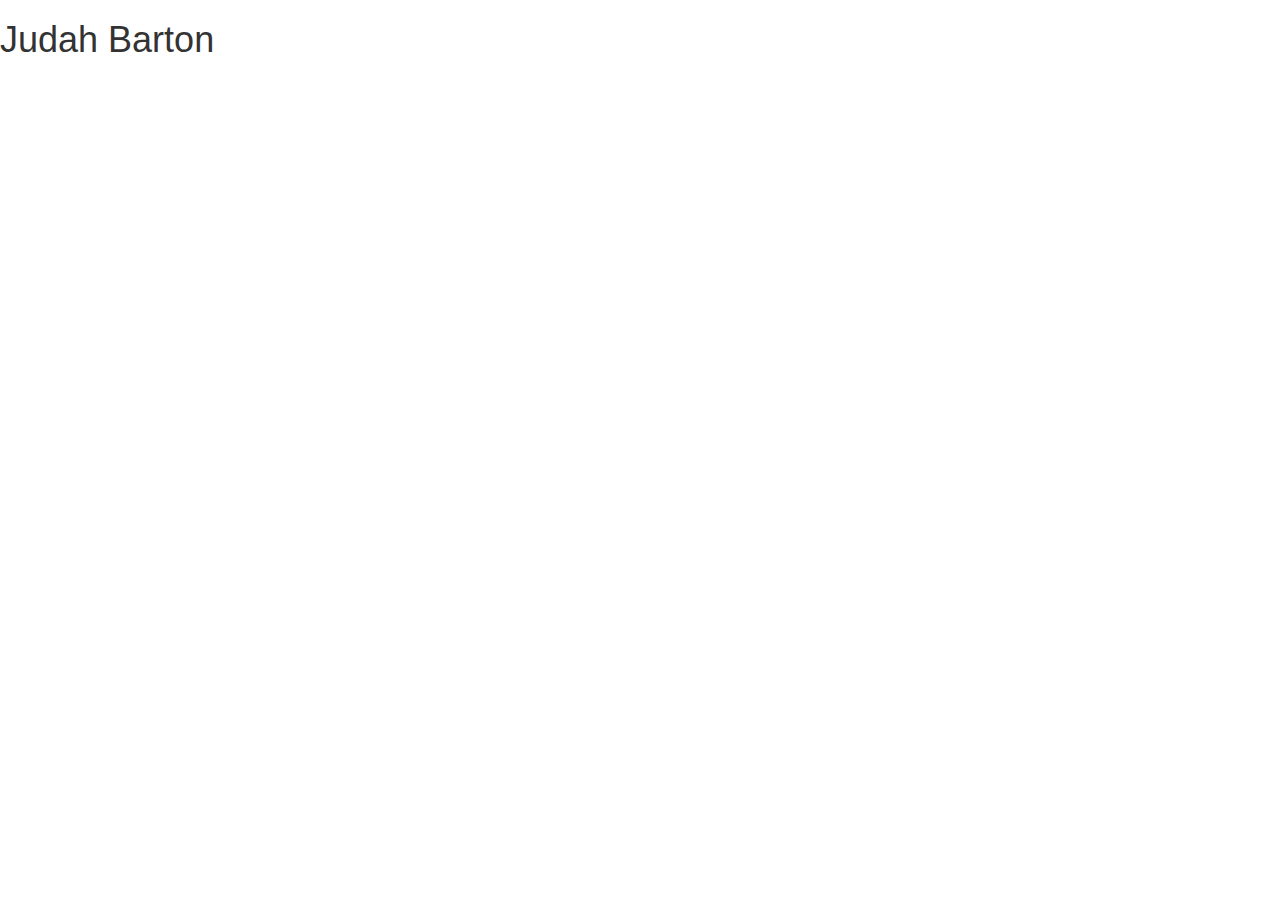
==== index.html @ b2277169 "Add basic Html format and link my project to the style sheets" ====
<!DOCTYPE html>
<html lang="en" dir="ltr">
  <head>
    <link rel="stylesheet" href="css/bootstrap.css">
    <link rel="stylesheet" href="css/styles.css">
    <meta charset="utf-8">
    <title>Programming Portfolio</title>
  </head>
  <body>
    <h1>Judah Barton</h1>


  </body>
</html>
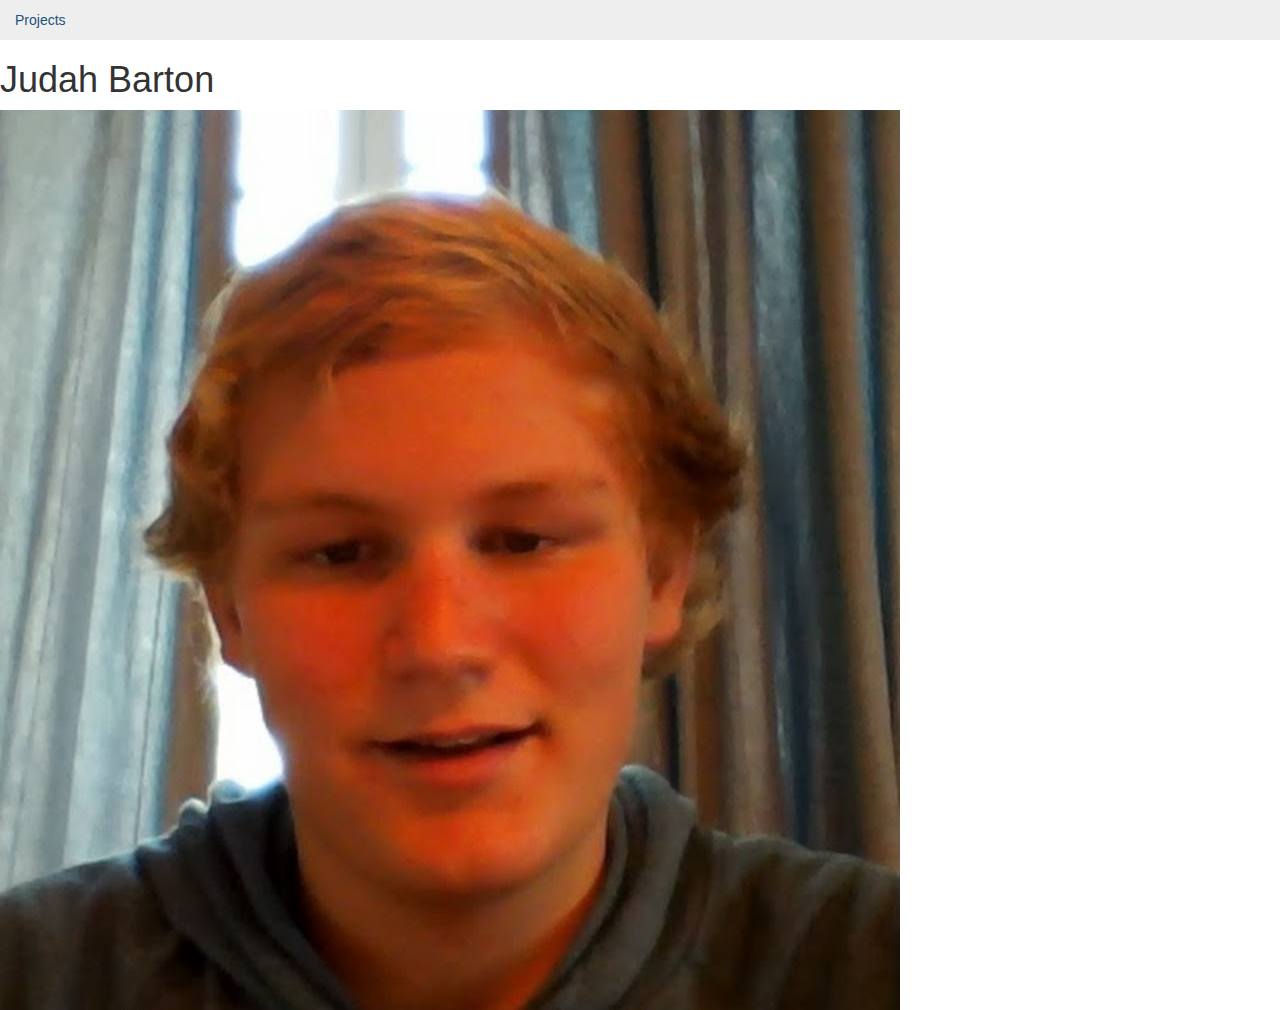
==== commit 62f48785: "add links to my projects and start to incorporate some css" ====
--- a/index.html
+++ b/index.html
@@ -7,7 +7,15 @@
     <title>Programming Portfolio</title>
   </head>
   <body>
+    <!-- Nav Bar, Borrowed idea from Bootstrap -->
+    <ul class="nav justify-content-end">
+      <li class="nav-item">
+        <a class="nav-link active" href="#">Projects</a>
+      </li>
+    </ul>
+     <!--  -->
     <h1>Judah Barton</h1>
+    <img src="img/judah.jpg" alt="Judah Barton">
 
 
   </body>
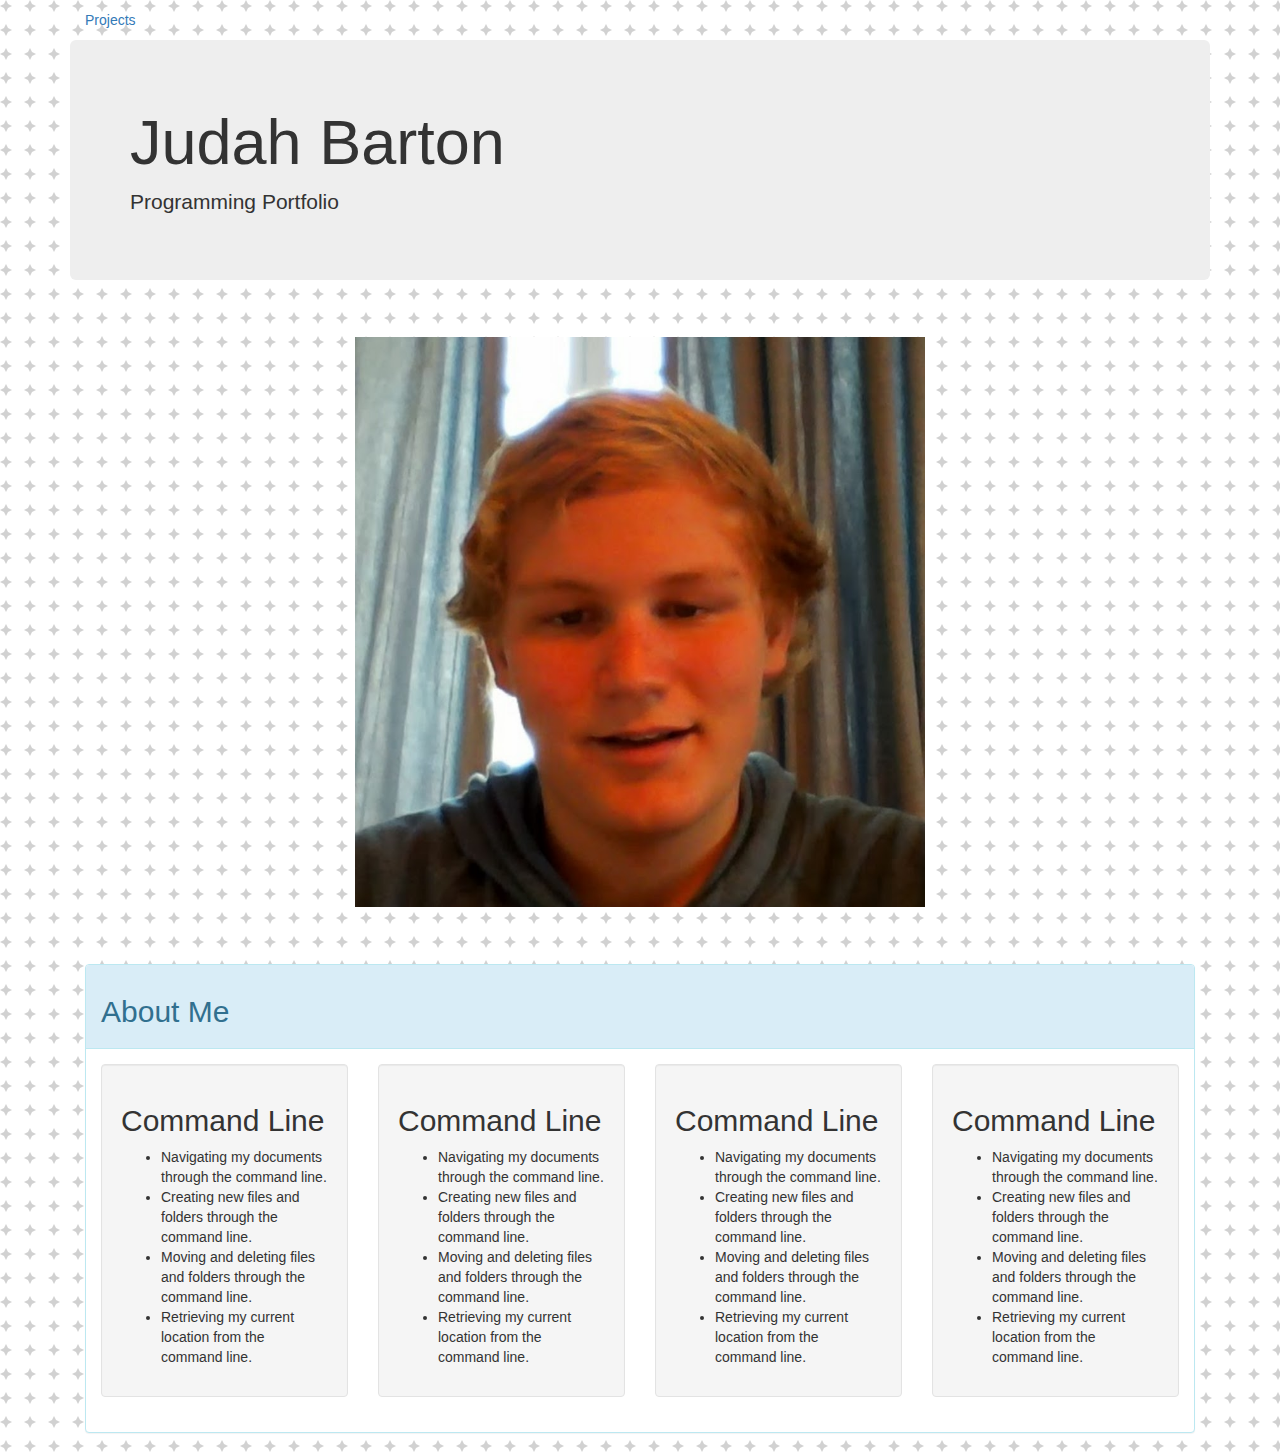
==== commit 05559f96: "add more columns and rows to the about me section and will add css" ====
--- a/index.html
+++ b/index.html
@@ -1,22 +1,87 @@
 <!DOCTYPE html>
 <html lang="en" dir="ltr">
-  <head>
-    <link rel="stylesheet" href="css/bootstrap.css">
-    <link rel="stylesheet" href="css/styles.css">
-    <meta charset="utf-8">
-    <title>Programming Portfolio</title>
-  </head>
-  <body>
+<head>
+  <link rel="stylesheet" href="css/bootstrap.css">
+  <link rel="stylesheet" href="css/styles.css">
+  <meta charset="utf-8">
+  <title>Programming Portfolio</title>
+</head>
+<body>
+  <div class="container">
     <!-- Nav Bar, Borrowed idea from Bootstrap -->
     <ul class="nav justify-content-end">
       <li class="nav-item">
-        <a class="nav-link active" href="#">Projects</a>
+        <a class="nav-link active" href="projects.html">Projects</a>
       </li>
     </ul>
-     <!--  -->
-    <h1>Judah Barton</h1>
-    <img src="img/judah.jpg" alt="Judah Barton">
+    <!-- Title -->
+    <div class="jumbotron">
+      <h1 class="display-4">Judah Barton</h1>
+      <p class="lead">Programming Portfolio</p>
+    </div>
 
+    <img src="img/judah.jpg" alt="Judah Barton" class="center">
 
+    <div class="col-md-12" id="well">
+      <div class="panel panel-info">
+        <div class="panel-heading">
+          <h2 class="panel--title">About Me</h2>
+        </div>
+        <div class="panel-body">
+
+          <div class="row">
+            <div class="col-md-3">
+              <div class="well">
+                <h2>Command Line</h2>
+                <ul>
+                  <li>Navigating my documents through the command line.</li>
+                  <li>Creating new files and folders through the command line.</li>
+                  <li>Moving and deleting files and folders through the command line.</li>
+                  <li>Retrieving my current location from the command line.</li>
+                </ul>
+              </div>
+            </div>
+
+            <div class="col-md-3">
+              <div class="well">
+                <h2>Command Line</h2>
+                <ul>
+                  <li>Navigating my documents through the command line.</li>
+                  <li>Creating new files and folders through the command line.</li>
+                  <li>Moving and deleting files and folders through the command line.</li>
+                  <li>Retrieving my current location from the command line.</li>
+                </ul>
+              </div>
+            </div>
+
+            <div class="col-md-3">
+              <div class="well">
+                <h2>Command Line</h2>
+                <ul>
+                  <li>Navigating my documents through the command line.</li>
+                  <li>Creating new files and folders through the command line.</li>
+                  <li>Moving and deleting files and folders through the command line.</li>
+                  <li>Retrieving my current location from the command line.</li>
+                </ul>
+              </div>
+            </div>
+
+            <div class="col-md-3">
+              <div class="well">
+                <h2>Command Line</h2>
+                <ul>
+                  <li>Navigating my documents through the command line.</li>
+                  <li>Creating new files and folders through the command line.</li>
+                  <li>Moving and deleting files and folders through the command line.</li>
+                  <li>Retrieving my current location from the command line.</li>
+                </ul>
+              </div>
+            </div>
+
+          </div>
+        </div>
+      </div>
+
+    </div>
   </body>
-</html>
+  </html>
--- a/css/styles.css
+++ b/css/styles.css
@@ -0,0 +1,34 @@
+/* Header */
+
+/* Images */
+.center {
+  display: block;
+  margin-left: auto;
+  margin-right: auto;
+  width: 50%;
+  margin-top: 5%;
+}
+/* Buttons */
+#home {
+  margin-left: 40%;
+  margin-right: 40%;
+  width: 20%;
+}
+
+button {
+  margin-left: 30%;
+  margin-right: 30%;
+  width: 40%;
+  background-color: lightblue;
+  color: black;
+}
+
+#well {
+  margin-top: 5%;
+}
+
+/* Body */
+body {
+  background-color: #ffffff;
+background-image: url("data:image/svg+xml,%3Csvg xmlns='http://www.w3.org/2000/svg' width='24' height='24' viewBox='0 0 24 24'%3E%3Cg fill='%23000000' fill-opacity='0.18'%3E%3Cpolygon fill-rule='evenodd' points='8 4 12 6 8 8 6 12 4 8 0 6 4 4 6 0 8 4'/%3E%3C/g%3E%3C/svg%3E");
+}
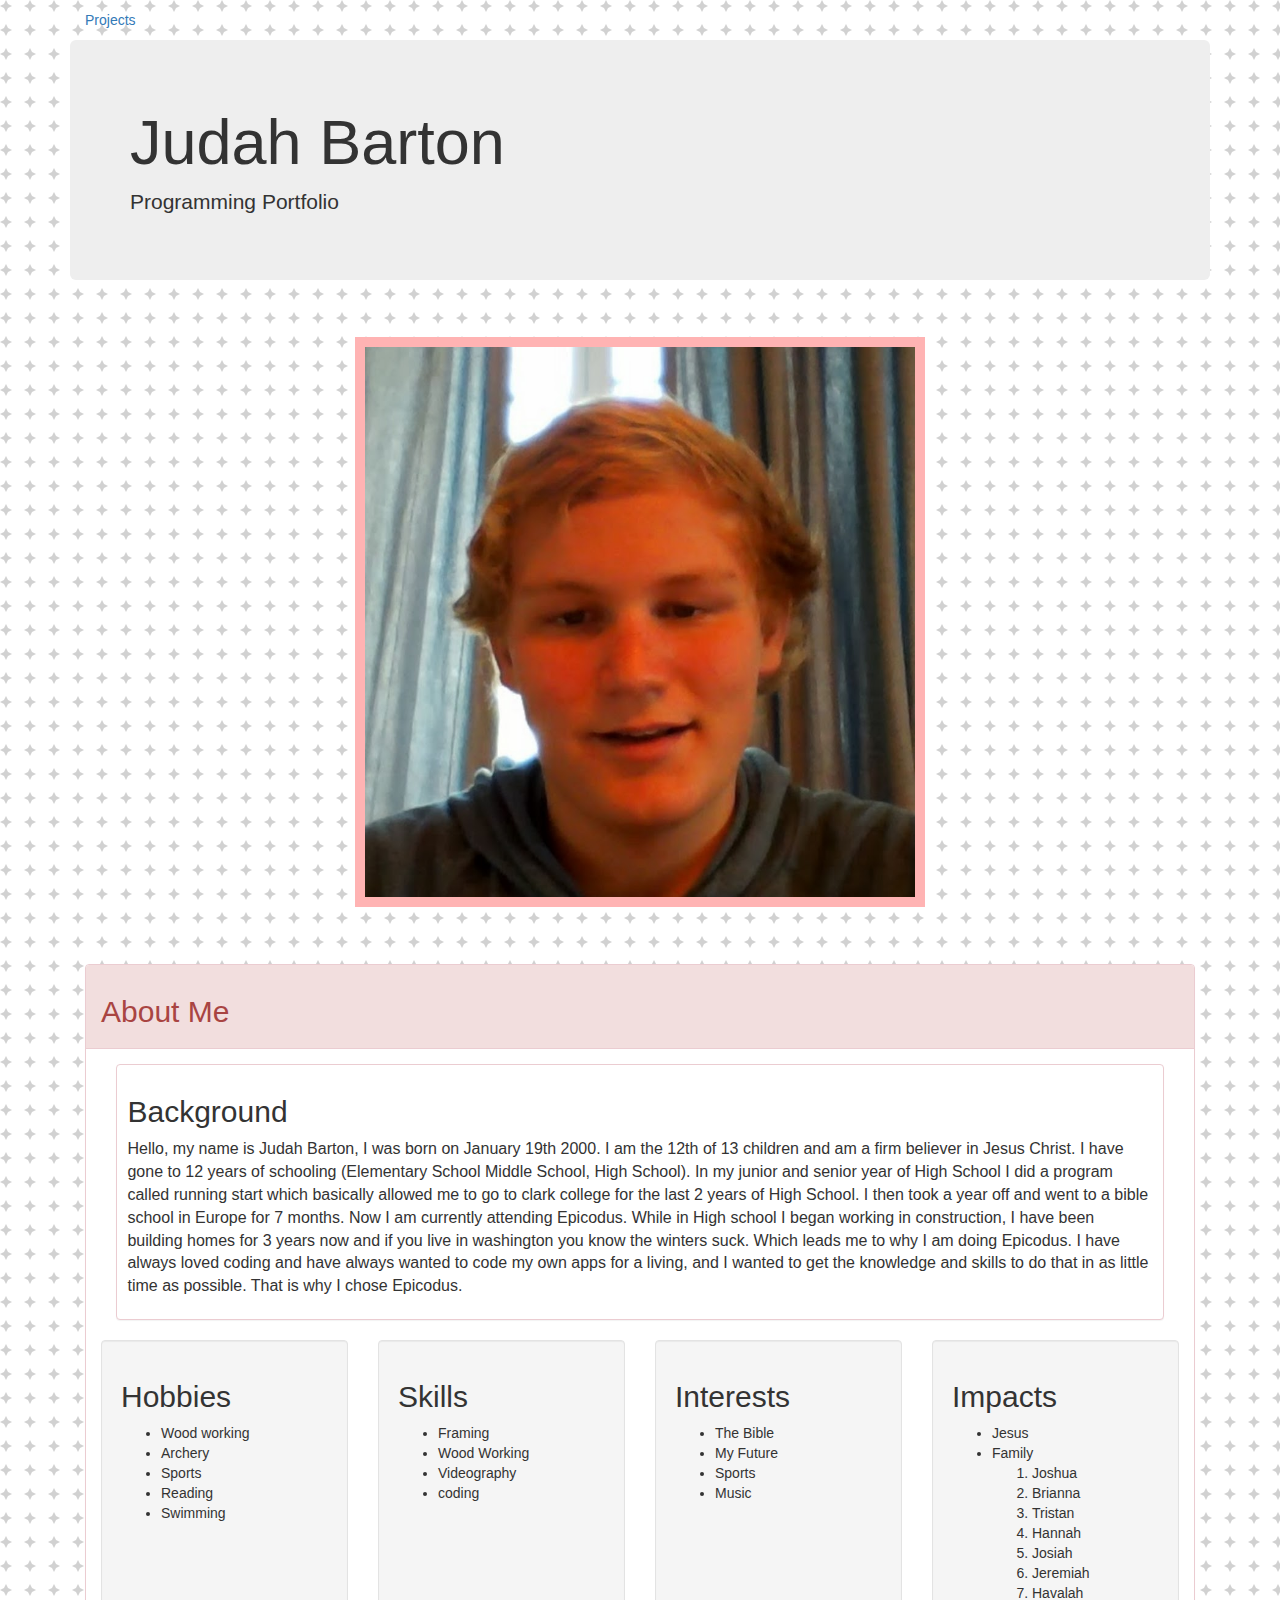
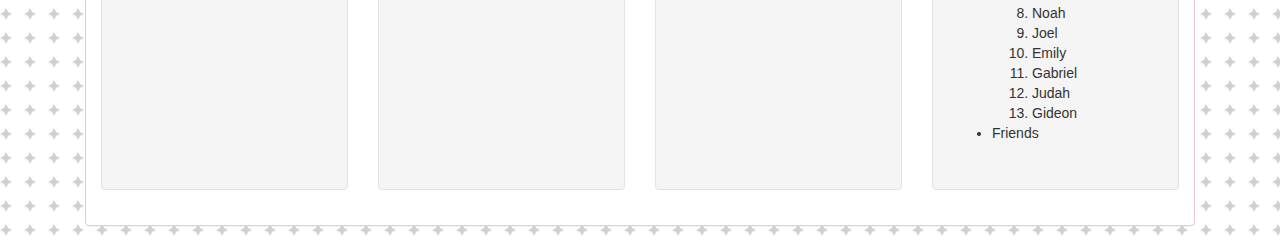
==== commit dcab6d8e: "add more color and detail to the webpage" ====
--- a/index.html
+++ b/index.html
@@ -23,57 +23,81 @@
     <img src="img/judah.jpg" alt="Judah Barton" class="center">
 
     <div class="col-md-12" id="well">
-      <div class="panel panel-info">
+      <div class="panel panel-danger">
         <div class="panel-heading">
           <h2 class="panel--title">About Me</h2>
         </div>
         <div class="panel-body">
 
+          <div class="col-md-12">
+            <div class="panel panel-danger" class="tight">
+              <div class="tight">
+              <h2>Background</h2>
+                <p>Hello, my name is Judah Barton, I was born on January 19th 2000. I am the 12th of 13 children and am a firm believer in Jesus Christ. I have gone to 12 years of schooling (Elementary School Middle School, High School). In my junior and senior year of High School I did a program called running start which basically allowed me to go to clark college for the last 2 years of High School. I then took a year off and went to a bible school in Europe for 7 months. Now I am currently attending Epicodus. While in High school I began working in construction, I have been building homes for 3 years now and if you live in washington you know the winters suck. Which leads me to why I am doing Epicodus. I have always loved coding and have always wanted to code my own apps for a living, and I wanted to get the knowledge and skills to do that in as little time as possible. That is why I chose Epicodus. </p>
+                </div>
+            </div>
+          </div>
+
           <div class="row">
             <div class="col-md-3">
               <div class="well">
-                <h2>Command Line</h2>
+                <h2>Hobbies</h2>
                 <ul>
-                  <li>Navigating my documents through the command line.</li>
-                  <li>Creating new files and folders through the command line.</li>
-                  <li>Moving and deleting files and folders through the command line.</li>
-                  <li>Retrieving my current location from the command line.</li>
+                  <li>Wood working</li>
+                  <li>Archery</li>
+                  <li>Sports</li>
+                  <li>Reading</li>
+                  <li>Swimming</li>
                 </ul>
               </div>
             </div>
 
             <div class="col-md-3">
               <div class="well">
-                <h2>Command Line</h2>
+                <h2>Skills</h2>
                 <ul>
-                  <li>Navigating my documents through the command line.</li>
-                  <li>Creating new files and folders through the command line.</li>
-                  <li>Moving and deleting files and folders through the command line.</li>
-                  <li>Retrieving my current location from the command line.</li>
+                  <li>Framing</li>
+                  <li>Wood Working</li>
+                  <li>Videography</li>
+                  <li>coding</li>
                 </ul>
               </div>
             </div>
 
             <div class="col-md-3">
               <div class="well">
-                <h2>Command Line</h2>
+                <h2>Interests</h2>
                 <ul>
-                  <li>Navigating my documents through the command line.</li>
-                  <li>Creating new files and folders through the command line.</li>
-                  <li>Moving and deleting files and folders through the command line.</li>
-                  <li>Retrieving my current location from the command line.</li>
+                  <li>The Bible</li>
+                  <li>My Future</li>
+                  <li>Sports</li>
+                  <li>Music</li>
                 </ul>
               </div>
             </div>
 
             <div class="col-md-3">
               <div class="well">
-                <h2>Command Line</h2>
+                <h2>Impacts</h2>
                 <ul>
-                  <li>Navigating my documents through the command line.</li>
-                  <li>Creating new files and folders through the command line.</li>
-                  <li>Moving and deleting files and folders through the command line.</li>
-                  <li>Retrieving my current location from the command line.</li>
+                  <li>Jesus</li>
+                  <li>Family</li>
+                    <ol>
+                      <li>Joshua</li>
+                      <li>Brianna</li>
+                      <li>Tristan</li>
+                      <li>Hannah</li>
+                      <li>Josiah</li>
+                      <li>Jeremiah</li>
+                      <li>Havalah</li>
+                      <li>Noah</li>
+                      <li>Joel</li>
+                      <li>Emily</li>
+                      <li>Gabriel</li>
+                      <li>Judah</li>
+                      <li>Gideon</li>
+                    </ol>
+                  <li>Friends</li>
                 </ul>
               </div>
             </div>
--- a/css/styles.css
+++ b/css/styles.css
@@ -7,6 +7,7 @@
   margin-right: auto;
   width: 50%;
   margin-top: 5%;
+  border: 10px solid #ffb3b3;
 }
 /* Buttons */
 #home {
@@ -19,7 +20,7 @@
   margin-left: 30%;
   margin-right: 30%;
   width: 40%;
-  background-color: lightblue;
+  background-color: #ffb3b3;
   color: black;
 }
 
@@ -27,6 +28,15 @@
   margin-top: 5%;
 }
 
+.well {
+  height: 450px;
+}
+
+.tight {
+  padding: 1%;
+  font-size: 16px;
+}
+
 /* Body */
 body {
   background-color: #ffffff;
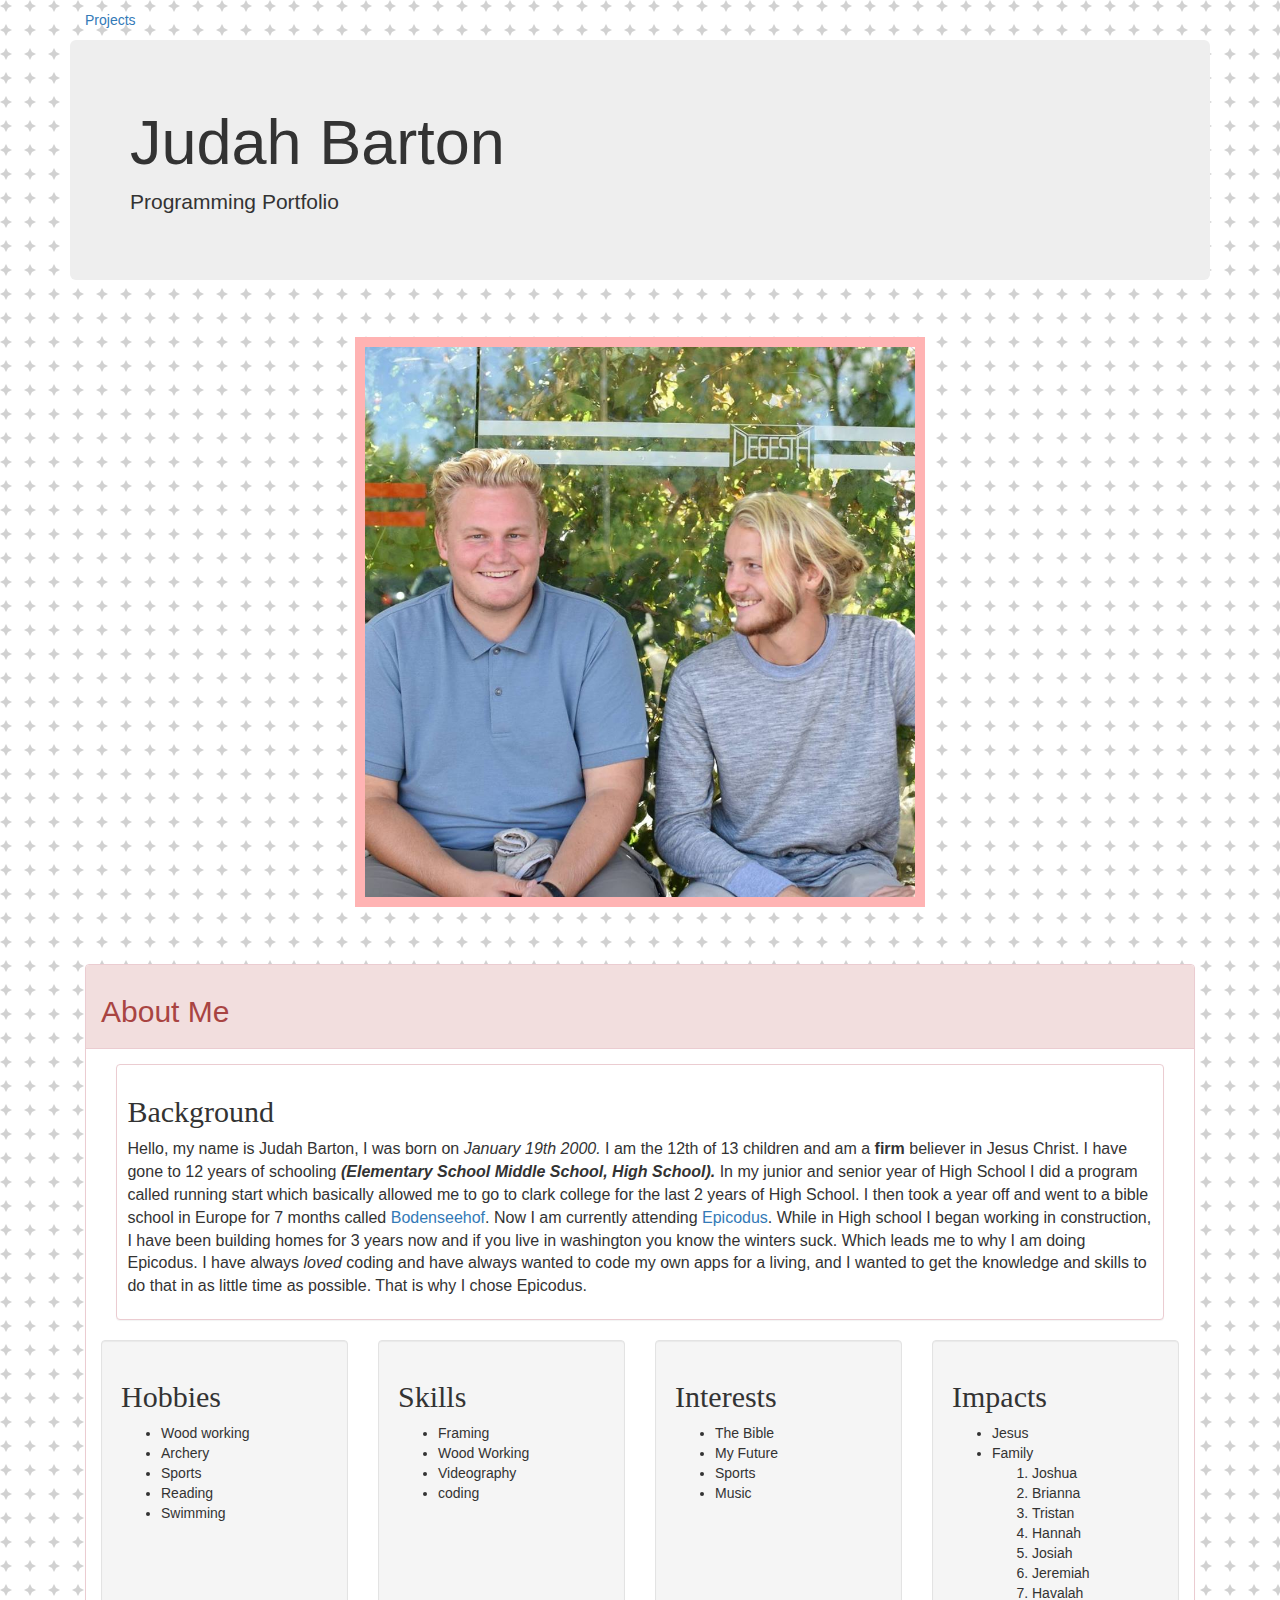
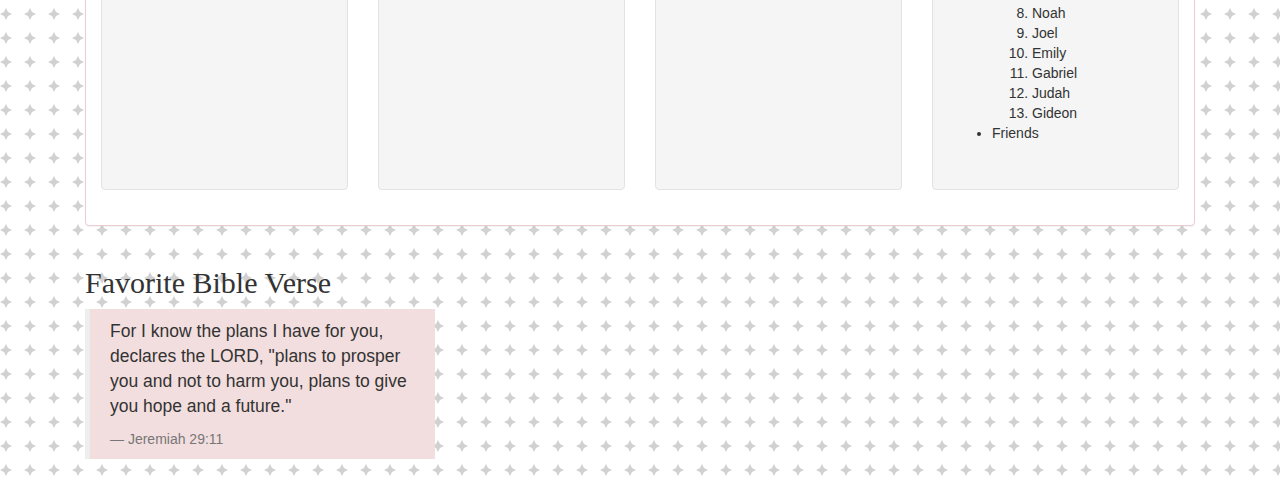
==== commit e18d70b5: "add css to pictures" ====
--- a/index.html
+++ b/index.html
@@ -20,7 +20,7 @@
       <p class="lead">Programming Portfolio</p>
     </div>
 
-    <img src="img/judah.jpg" alt="Judah Barton" class="center">
+    <img src="img/judah2.jpg" alt="Judah Barton" class="center">
 
     <div class="col-md-12" id="well">
       <div class="panel panel-danger">
@@ -32,9 +32,9 @@
           <div class="col-md-12">
             <div class="panel panel-danger" class="tight">
               <div class="tight">
-              <h2>Background</h2>
-                <p>Hello, my name is Judah Barton, I was born on January 19th 2000. I am the 12th of 13 children and am a firm believer in Jesus Christ. I have gone to 12 years of schooling (Elementary School Middle School, High School). In my junior and senior year of High School I did a program called running start which basically allowed me to go to clark college for the last 2 years of High School. I then took a year off and went to a bible school in Europe for 7 months. Now I am currently attending Epicodus. While in High school I began working in construction, I have been building homes for 3 years now and if you live in washington you know the winters suck. Which leads me to why I am doing Epicodus. I have always loved coding and have always wanted to code my own apps for a living, and I wanted to get the knowledge and skills to do that in as little time as possible. That is why I chose Epicodus. </p>
-                </div>
+                <h2>Background</h2>
+                <p>Hello, my name is Judah Barton, I was born on <em>January 19th 2000.</em> I am the 12th of 13 children and am a <strong>firm</strong> believer in Jesus Christ. I have gone to 12 years of schooling <span>(Elementary School Middle School, High School).</span> In my junior and senior year of High School I did a program called running start which basically allowed me to go to clark college for the last 2 years of High School. I then took a year off and went to a bible school in Europe for 7 months called <a href="https://bodenseehof.de/en">Bodenseehof</a>. Now I am currently attending <a href="https://www.epicodus.com/">Epicodus</a>. While in High school I began working in construction, I have been building homes for 3 years now and if you live in washington you know the winters suck. Which leads me to why I am doing Epicodus. I have always <em>loved</em> coding and have always wanted to code my own apps for a living, and I wanted to get the knowledge and skills to do that in as little time as possible. That is why I chose Epicodus. </p>
+              </div>
             </div>
           </div>
 
@@ -82,29 +82,41 @@
                 <ul>
                   <li>Jesus</li>
                   <li>Family</li>
-                    <ol>
-                      <li>Joshua</li>
-                      <li>Brianna</li>
-                      <li>Tristan</li>
-                      <li>Hannah</li>
-                      <li>Josiah</li>
-                      <li>Jeremiah</li>
-                      <li>Havalah</li>
-                      <li>Noah</li>
-                      <li>Joel</li>
-                      <li>Emily</li>
-                      <li>Gabriel</li>
-                      <li>Judah</li>
-                      <li>Gideon</li>
-                    </ol>
+                  <ol>
+                    <li>Joshua</li>
+                    <li>Brianna</li>
+                    <li>Tristan</li>
+                    <li>Hannah</li>
+                    <li>Josiah</li>
+                    <li>Jeremiah</li>
+                    <li>Havalah</li>
+                    <li>Noah</li>
+                    <li>Joel</li>
+                    <li>Emily</li>
+                    <li>Gabriel</li>
+                    <li>Judah</li>
+                    <li>Gideon</li>
+                  </ol>
                   <li>Friends</li>
                 </ul>
               </div>
             </div>
+          </div>
 
-          </div>
         </div>
       </div>
+      <!-- Quote -->
+      <div class="row">
+        <div class="col-md-4">
+          <h2>Favorite Bible Verse</h2>
+          <blockquote class="bg-danger">
+            <p>For I know the plans I have for you, declares the LORD, "plans to prosper you and not to harm you, plans to give you hope and a future."</p>
+            <footer>Jeremiah 29:11</footer>
+          </blockquote>
+        </div>
+      </div>
+      <!-- Back to top link -->
+
 
     </div>
   </body>
--- a/css/styles.css
+++ b/css/styles.css
@@ -1,5 +1,11 @@
 /* Header */
+h2, h3 {
+  font-family: fantasy;
+}
 
+.panel-heading h2 {
+  font-family: sans-serif;
+}
 /* Images */
 .center {
   display: block;
@@ -9,7 +15,40 @@
   margin-top: 5%;
   border: 10px solid #ffb3b3;
 }
+
+.panel-height img {
+  width: 50%;
+  display: block;
+  margin-left: auto;
+  margin-right: auto;
+  padding: 10px;
+  border: 10px solid #ffb3b3;
+  margin-bottom: 10px;
+}
+
+.panel-height p {
+  border-top: 2px solid #ffb3b3;
+  padding: 7px;
+}
+
+#vaca {
+  width: 90%;
+  display: block;
+  margin-left: auto;
+  margin-right: auto;
+  padding-bottom: 10px;
+}
+
+#wiki {
+  width: 90%;
+  display: block;
+  margin-left: auto;
+  margin-right: auto;
+  padding-bottom: 10px;
+}
+
 /* Buttons */
+
 #home {
   margin-left: 40%;
   margin-right: 40%;
@@ -22,8 +61,9 @@
   width: 40%;
   background-color: #ffb3b3;
   color: black;
+  margin-bottom: 10px;
 }
-
+/* Body */
 #well {
   margin-top: 5%;
 }
@@ -37,8 +77,17 @@
   font-size: 16px;
 }
 
-/* Body */
+
 body {
   background-color: #ffffff;
 background-image: url("data:image/svg+xml,%3Csvg xmlns='http://www.w3.org/2000/svg' width='24' height='24' viewBox='0 0 24 24'%3E%3Cg fill='%23000000' fill-opacity='0.18'%3E%3Cpolygon fill-rule='evenodd' points='8 4 12 6 8 8 6 12 4 8 0 6 4 4 6 0 8 4'/%3E%3C/g%3E%3C/svg%3E");
 }
+
+.panel-height {
+  height: 500px;
+}
+
+span {
+  font-style: italic;
+  font-weight: bold;
+}
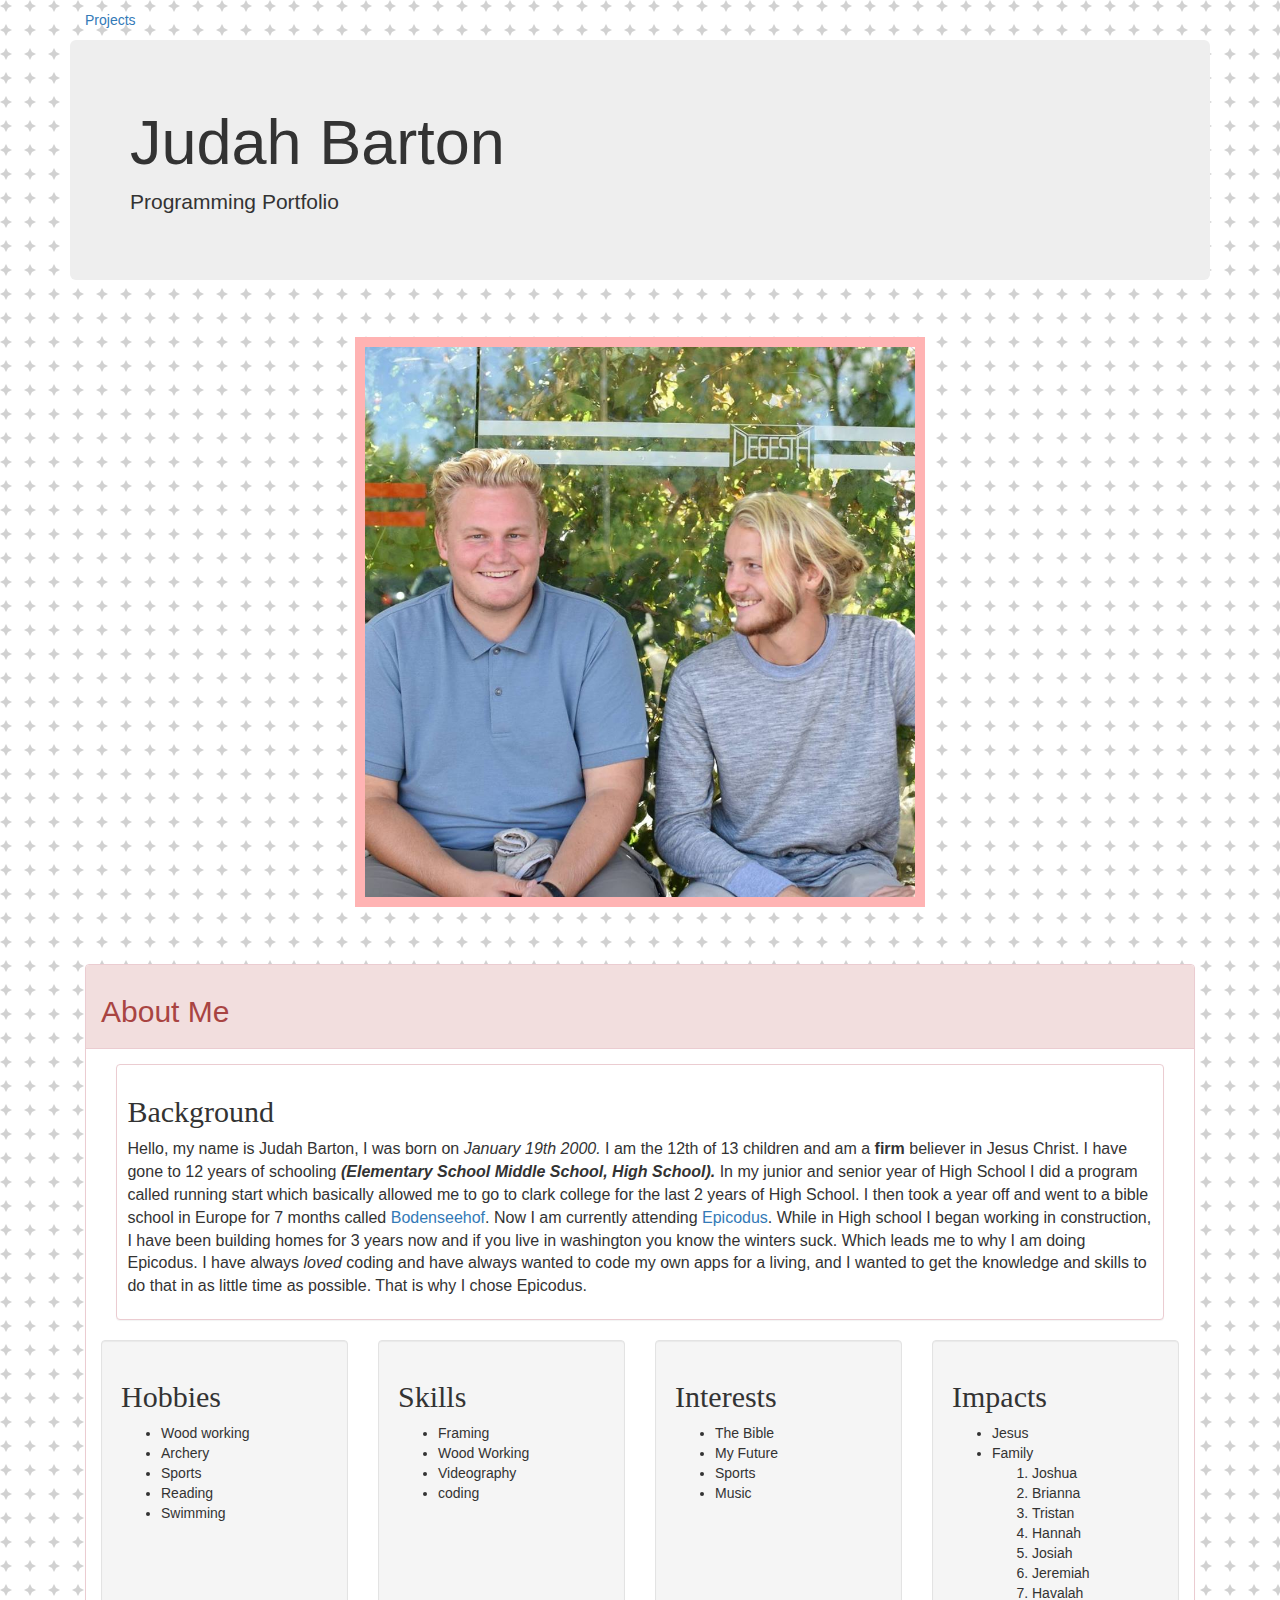
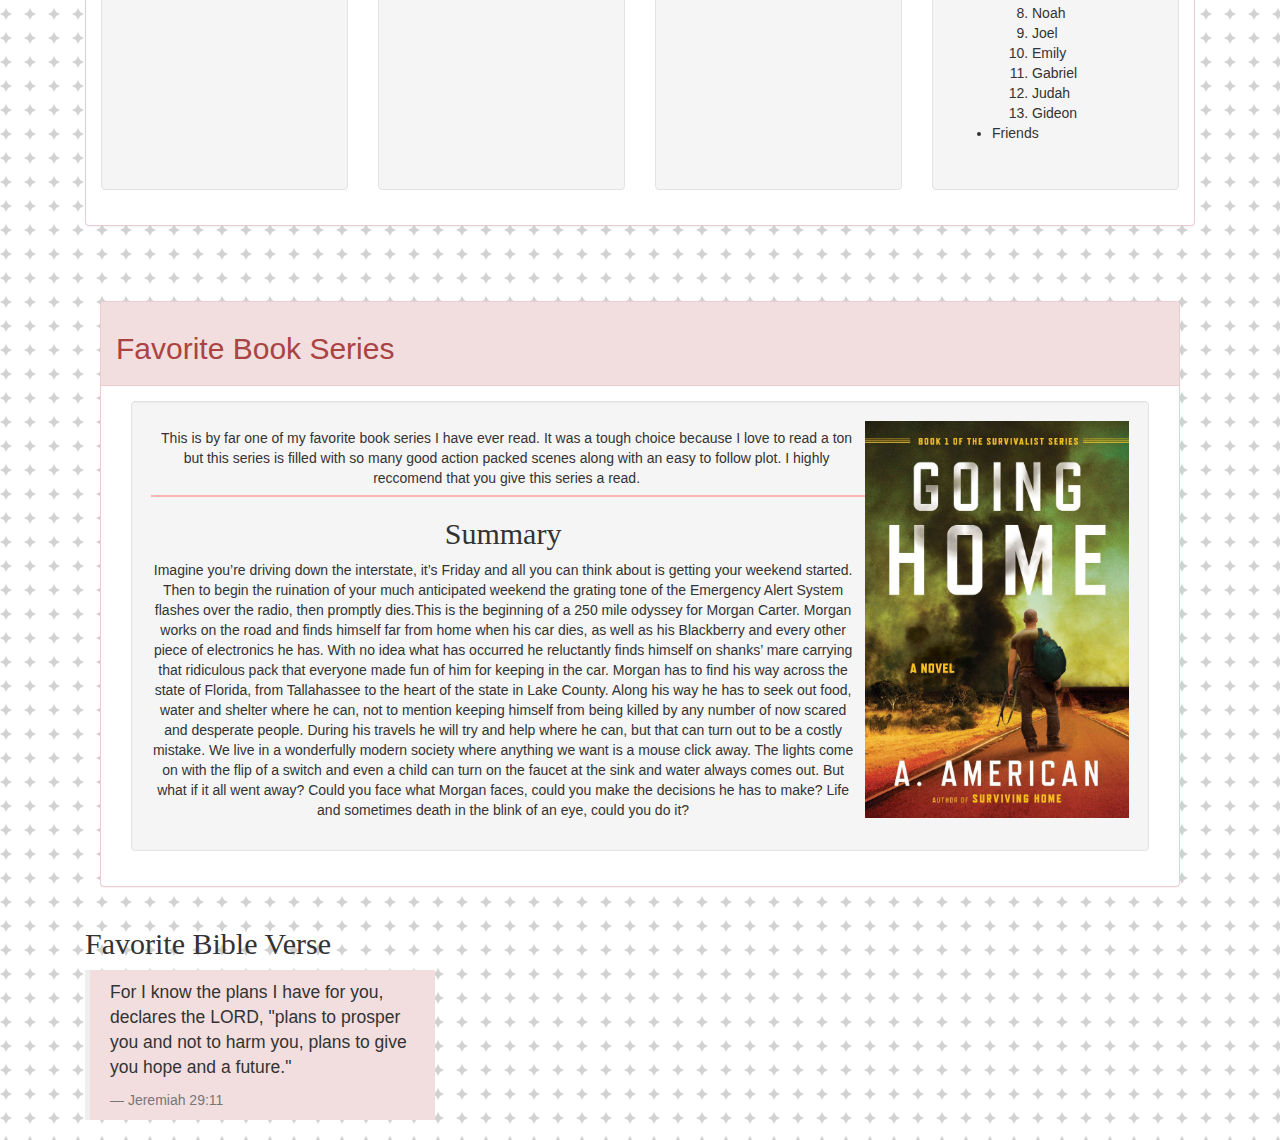
==== commit 9f928af9: "add favorite book section using a float and put finalized touches" ====
--- a/index.html
+++ b/index.html
@@ -9,7 +9,7 @@
 <body>
   <div class="container">
     <!-- Nav Bar, Borrowed idea from Bootstrap -->
-    <ul class="nav justify-content-end">
+    <ul class="nav nav-pills nav-fill">
       <li class="nav-item">
         <a class="nav-link active" href="projects.html">Projects</a>
       </li>
@@ -19,16 +19,13 @@
       <h1 class="display-4">Judah Barton</h1>
       <p class="lead">Programming Portfolio</p>
     </div>
-
     <img src="img/judah2.jpg" alt="Judah Barton" class="center">
-
     <div class="col-md-12" id="well">
       <div class="panel panel-danger">
         <div class="panel-heading">
           <h2 class="panel--title">About Me</h2>
         </div>
         <div class="panel-body">
-
           <div class="col-md-12">
             <div class="panel panel-danger" class="tight">
               <div class="tight">
@@ -37,7 +34,6 @@
               </div>
             </div>
           </div>
-
           <div class="row">
             <div class="col-md-3">
               <div class="well">
@@ -51,7 +47,6 @@
                 </ul>
               </div>
             </div>
-
             <div class="col-md-3">
               <div class="well">
                 <h2>Skills</h2>
@@ -63,7 +58,6 @@
                 </ul>
               </div>
             </div>
-
             <div class="col-md-3">
               <div class="well">
                 <h2>Interests</h2>
@@ -75,7 +69,6 @@
                 </ul>
               </div>
             </div>
-
             <div class="col-md-3">
               <div class="well">
                 <h2>Impacts</h2>
@@ -102,7 +95,23 @@
               </div>
             </div>
           </div>
-
+        </div>
+      </div>
+      <div class="col-md-12" id="well">
+        <div class="panel panel-danger">
+          <div class="panel-heading">
+            <h2 class="panel--title">Favorite Book Series</h2>
+          </div>
+          <div class="panel-body">
+            <div class="col-md-12">
+              <div class="well">
+                <img src="img/book.jpg" alt="book" id="book">
+                <p id="hook">This is by far one of my favorite book series I have ever read. It was a tough choice because I love to read a ton but this series is filled with so many good action packed scenes along with an easy to follow plot. I highly reccomend that you give this series a read.</p>
+                <h2 class="final">Summary</h2>
+                <p class="final">Imagine you’re driving down the interstate, it’s Friday and all you can think about is getting your weekend started. Then to begin the ruination of your much anticipated weekend the grating tone of the Emergency Alert System flashes over the radio, then promptly dies.This is the beginning of a 250 mile odyssey for Morgan Carter. Morgan works on the road and finds himself far from home when his car dies, as well as his Blackberry and every other piece of electronics he has. With no idea what has occurred he reluctantly finds himself on shanks’ mare carrying that ridiculous pack that everyone made fun of him for keeping in the car. Morgan has to find his way across the state of Florida, from Tallahassee to the heart of the state in Lake County. Along his way he has to seek out food, water and shelter where he can, not to mention keeping himself from being killed by any number of now scared and desperate people. During his travels he will try and help where he can, but that can turn out to be a costly mistake. We live in a wonderfully modern society where anything we want is a mouse click away. The lights come on with the flip of a switch and even a child can turn on the faucet at the sink and water always comes out. But what if it all went away? Could you face what Morgan faces, could you make the decisions he has to make? Life and sometimes death in the blink of an eye, could you do it?</p>
+              </div>
+            </div>
+          </div>
         </div>
       </div>
       <!-- Quote -->
@@ -115,9 +124,6 @@
           </blockquote>
         </div>
       </div>
-      <!-- Back to top link -->
-
-
     </div>
   </body>
   </html>
--- a/css/styles.css
+++ b/css/styles.css
@@ -6,6 +6,7 @@
 .panel-heading h2 {
   font-family: sans-serif;
 }
+
 /* Images */
 .center {
   display: block;
@@ -45,6 +46,12 @@
   margin-left: auto;
   margin-right: auto;
   padding-bottom: 10px;
+}
+
+#book {
+  width: 28%;
+  float: right;
+  padding-left: 10px;
 }
 
 /* Buttons */
@@ -91,3 +98,13 @@
   font-style: italic;
   font-weight: bold;
 }
+
+#hook {
+  text-align: center;
+  border-bottom: 2px solid #ffb3b3;
+  padding: 7px;
+}
+
+.final {
+  text-align: center;
+}
